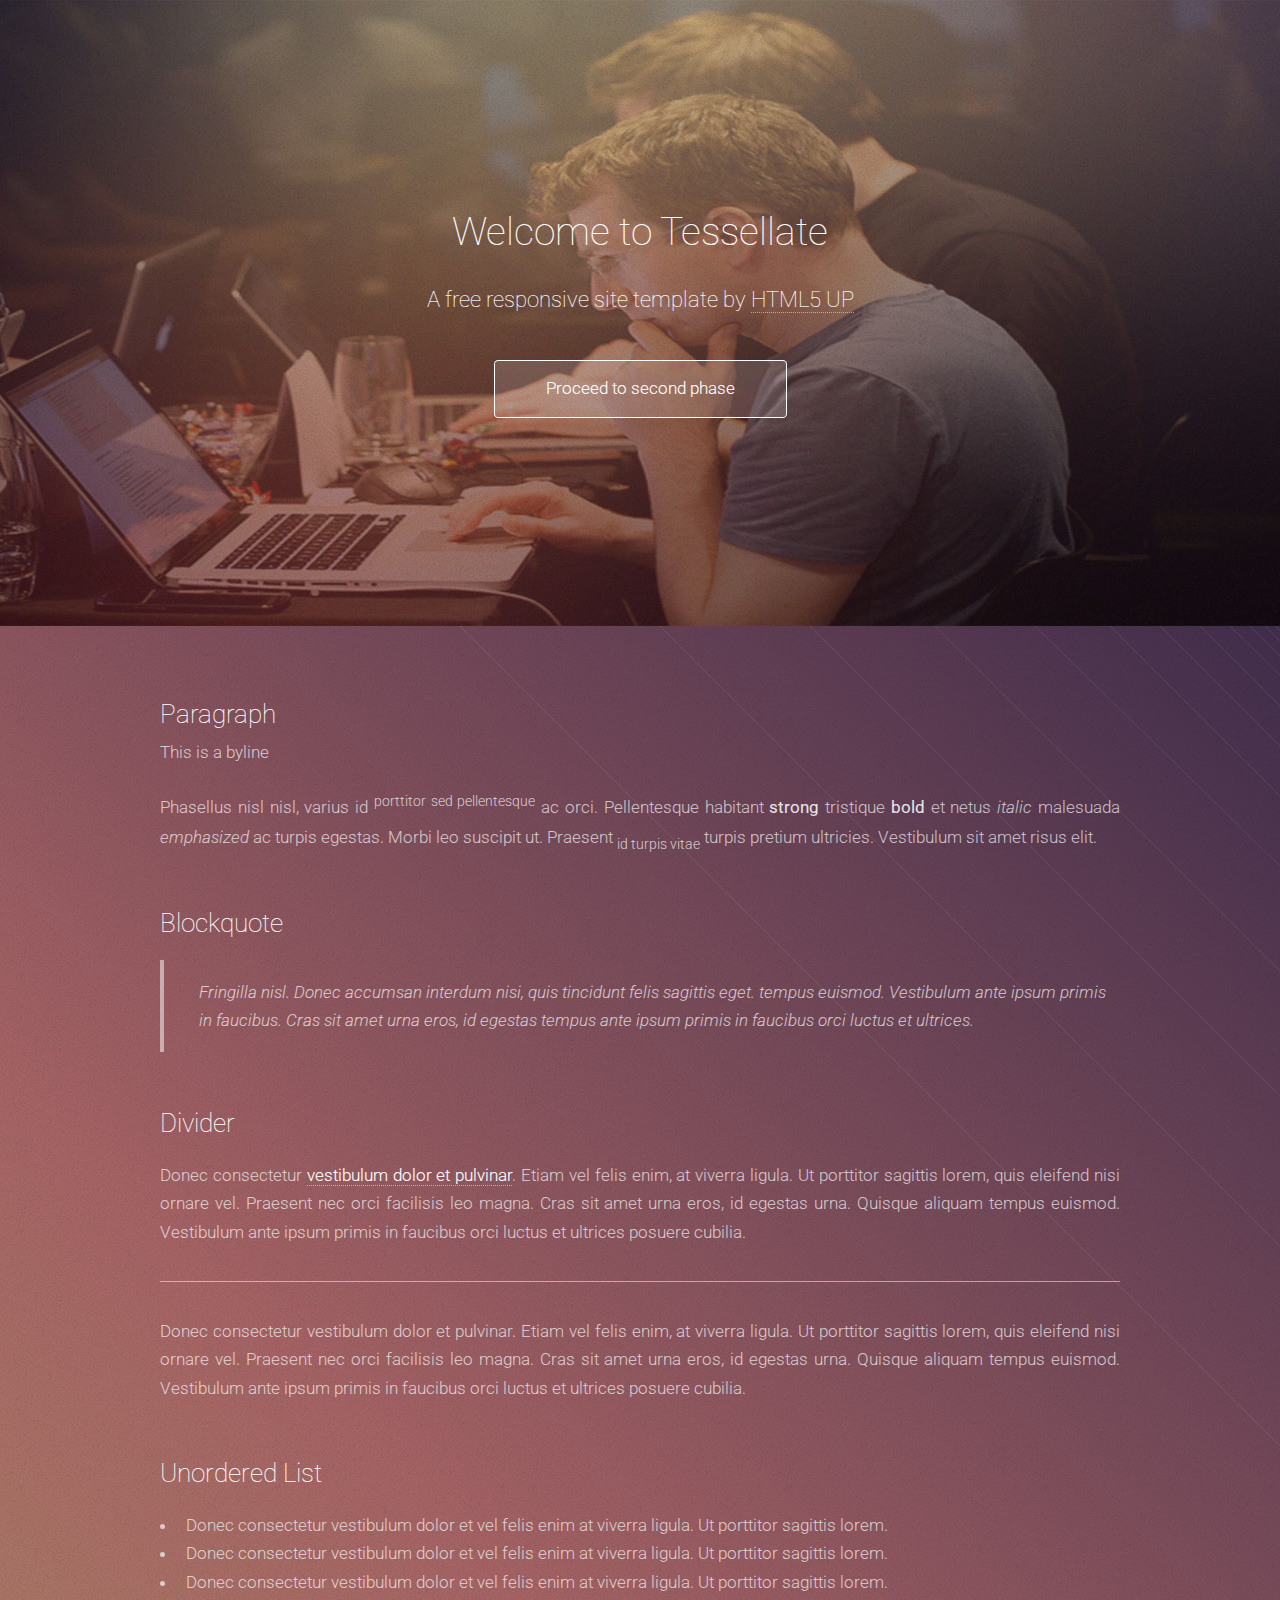
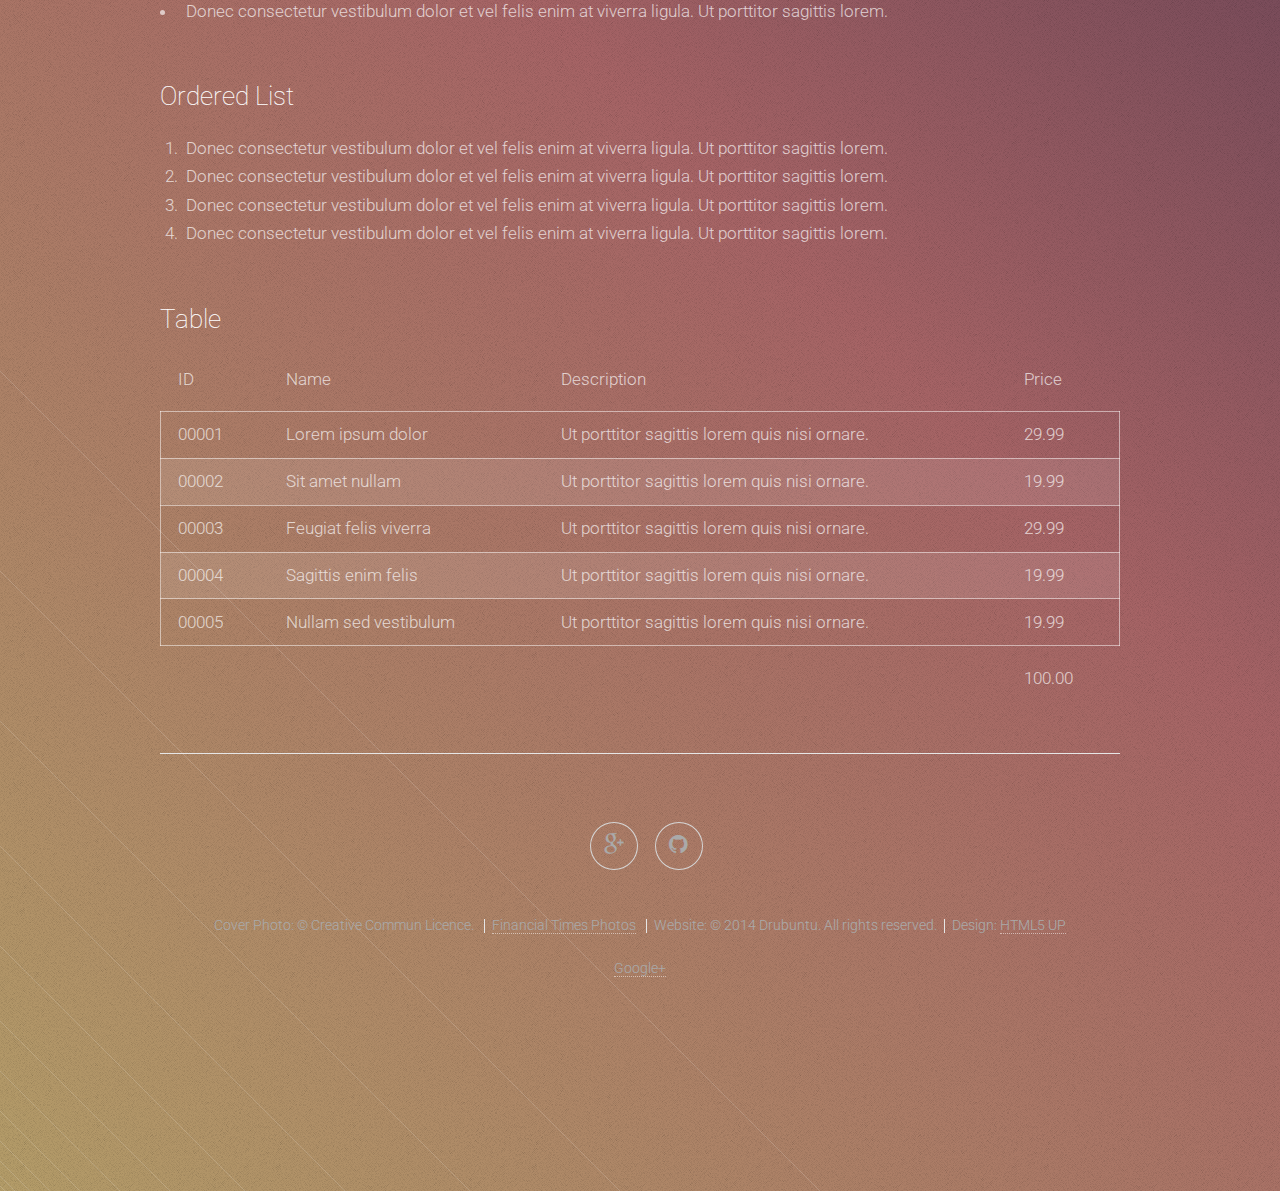
==== page.html @ 5137b8e5 "Merge remote-tracking branch 'origin/gh-pages' into gh-pages" ====
<!DOCTYPE HTML>
<!--
	Tessellate by HTML5 UP
	html5up.net | @n33co
	Free for personal and commercial use under the CCA 3.0 license (html5up.net/license)
-->
<html>
	<head>
		<title>Tessellate by HTML5 UP</title>
		<meta http-equiv="content-type" content="text/html; charset=utf-8" />
		<meta name="description" content="" />
		<meta name="keywords" content="" />
		<!--[if lte IE 8]><script src="css/ie/html5shiv.js"></script><![endif]-->
		<script src="js/jquery.min.js"></script>
		<script src="js/jquery.scrolly.min.js"></script>
		<script src="js/skel.min.js"></script>
		<script src="js/init.js"></script>
		<noscript>
			<link rel="stylesheet" href="css/skel.css" />
			<link rel="stylesheet" href="css/style.css" />
			<link rel="stylesheet" href="css/style-wide.css" />
		</noscript>
		<!--[if lte IE 8]><link rel="stylesheet" href="css/ie/v8.css" /><![endif]-->
		<!--[if lte IE 9]><link rel="stylesheet" href="css/ie/v9.css" /><![endif]-->
	</head>
	<body>

		<!-- Header -->
			<section id="header" class="dark">
				<header>
					<h1>Welcome to Tessellate</h1>
					<p>A free responsive site template by <a href="http://html5up.net">HTML5 UP</a></p>
				</header>
				<footer>
					<a href="#first" class="button scrolly">Proceed to second phase</a>
				</footer>
			</section>
			
		<!-- First -->
			
			<section class="main">
				
				<div class="content style1 dark">
					<div class="container">
						<section>
							<header>
								<h3>Paragraph</h3>
								<p>This is a byline</p>
							</header>
							<p>Phasellus nisl nisl, varius id <sup>porttitor sed pellentesque</sup> ac orci. Pellentesque 
							habitant <strong>strong</strong> tristique <b>bold</b> et netus <i>italic</i> malesuada <em>emphasized</em> ac turpis egestas. Morbi 
							leo suscipit ut. Praesent <sub>id turpis vitae</sub> turpis pretium ultricies. Vestibulum sit 
							amet risus elit.</p>
						</section>
						<section>
							<header>
								<h3>Blockquote</h3>
							</header>
							<blockquote>Fringilla nisl. Donec accumsan interdum nisi, quis tincidunt felis sagittis eget.
							tempus euismod. Vestibulum ante ipsum primis in faucibus. Cras sit amet urna eros, id egestas
							tempus ante ipsum primis in faucibus orci luctus et ultrices.</blockquote>
						</section>
						<section>
							<header>
								<h3>Divider</h3>
							</header>
							<p>Donec consectetur <a href="#">vestibulum dolor et pulvinar</a>. Etiam vel felis enim, at viverra 
							ligula. Ut porttitor sagittis lorem, quis eleifend nisi ornare vel. Praesent nec orci 
							facilisis leo magna. Cras sit amet urna eros, id egestas urna. Quisque aliquam 
							tempus euismod. Vestibulum ante ipsum primis in faucibus orci luctus et ultrices 
							posuere cubilia.</p>
							<hr />
							<p>Donec consectetur vestibulum dolor et pulvinar. Etiam vel felis enim, at viverra 
							ligula. Ut porttitor sagittis lorem, quis eleifend nisi ornare vel. Praesent nec orci 
							facilisis leo magna. Cras sit amet urna eros, id egestas urna. Quisque aliquam 
							tempus euismod. Vestibulum ante ipsum primis in faucibus orci luctus et ultrices 
							posuere cubilia.</p>
						</section>
						<section>
							<header>
								<h3>Unordered List</h3>
							</header>
							<ul class="default">
								<li>Donec consectetur vestibulum dolor et vel felis enim at viverra ligula. Ut porttitor sagittis lorem.</li>
								<li>Donec consectetur vestibulum dolor et vel felis enim at viverra ligula. Ut porttitor sagittis lorem.</li>
								<li>Donec consectetur vestibulum dolor et vel felis enim at viverra ligula. Ut porttitor sagittis lorem.</li>
								<li>Donec consectetur vestibulum dolor et vel felis enim at viverra ligula. Ut porttitor sagittis lorem.</li>
							</ul>
						</section>
						<section>
							<header>
								<h3>Ordered List</h3>
							</header>
							<ol class="default">
								<li>Donec consectetur vestibulum dolor et vel felis enim at viverra ligula. Ut porttitor sagittis lorem.</li>
								<li>Donec consectetur vestibulum dolor et vel felis enim at viverra ligula. Ut porttitor sagittis lorem.</li>
								<li>Donec consectetur vestibulum dolor et vel felis enim at viverra ligula. Ut porttitor sagittis lorem.</li>
								<li>Donec consectetur vestibulum dolor et vel felis enim at viverra ligula. Ut porttitor sagittis lorem.</li>
							</ol>
						</section>
						<section>
							<header>
								<h3>Table</h3>
							</header>
							<div class="table-wrapper">
								<table class="default">
									<thead>
										<tr>
											<th>ID</th>
											<th>Name</th>
											<th>Description</th>
											<th>Price</th>
										</tr>
									</thead>
									<tbody>
										<tr>
											<td>00001</td>
											<td>Lorem ipsum dolor</td>
											<td>Ut porttitor sagittis lorem quis nisi ornare.</td>
											<td>29.99</td>
										</tr>
										<tr>
											<td>00002</td>
											<td>Sit amet nullam</td>
											<td>Ut porttitor sagittis lorem quis nisi ornare.</td>
											<td>19.99</td>
										</tr>
										<tr>
											<td>00003</td>
											<td>Feugiat felis viverra</td>
											<td>Ut porttitor sagittis lorem quis nisi ornare.</td>
											<td>29.99</td>
										</tr>
										<tr>
											<td>00004</td>
											<td>Sagittis enim felis</td>
											<td>Ut porttitor sagittis lorem quis nisi ornare.</td>
											<td>19.99</td>
										</tr>
										<tr>
											<td>00005</td>
											<td>Nullam sed vestibulum</td>
											<td>Ut porttitor sagittis lorem quis nisi ornare.</td>
											<td>19.99</td>
										</tr>
									</tbody>
									<tfoot>
										<tr>
											<td colspan="3"></td>
											<td>100.00</td>
										</tr>
									</tfoot>
								</table>
							</div>
						</section>
						<section>
							<header>
								
			
		<!-- Footer -->
			<section id="footer">
				<ul class="icons">
					<li><a href="https://plus.google.com/+DrubuntuInfo" rel="publisher" class="icon fa-google-plus"><span class="label">Google Plus</span></a></li>
					<li><a href="https://github.com/drubuntu" class="icon fa-github"><span class="label">GitHub</span></a></li>
				</ul>
				<div class="copyright">
					<ul class="menu">
						<li>Cover Photo: &copy;  Creative Commun Licence.</li>  <li><a href="https://www.flickr.com/photos/financialtimes/">Financial Times Photos</a></li>
                        <li>Website: &copy; 2014 Drubuntu. All rights reserved.</li><li>Design: <a href="http://html5up.net">HTML5 UP</a></li>
		</ul>
<a href="https://plus.google.com/+DrubuntuInfo" rel="publisher">Google+</a>
				
                    </div>
			</section>

	</body>
</html>
---- css/skel.css ----
/* Resets (http://meyerweb.com/eric/tools/css/reset/ | v2.0 | 20110126 | License: none (public domain)) */

	html,body,div,span,applet,object,iframe,h1,h2,h3,h4,h5,h6,p,blockquote,pre,a,abbr,acronym,address,big,cite,code,del,dfn,em,img,ins,kbd,q,s,samp,small,strike,strong,sub,sup,tt,var,b,u,i,center,dl,dt,dd,ol,ul,li,fieldset,form,label,legend,table,caption,tbody,tfoot,thead,tr,th,td,article,aside,canvas,details,embed,figure,figcaption,footer,header,hgroup,menu,nav,output,ruby,section,summary,time,mark,audio,video{margin:0;padding:0;border:0;font-size:100%;font:inherit;vertical-align:baseline;}article,aside,details,figcaption,figure,footer,header,hgroup,menu,nav,section{display:block;}body{line-height:1;}ol,ul{list-style:none;}blockquote,q{quotes:none;}blockquote:before,blockquote:after,q:before,q:after{content:'';content:none;}table{border-collapse:collapse;border-spacing:0;}body{-webkit-text-size-adjust:none}

/* Box Model */

	*, *:before, *:after {
		-moz-box-sizing: border-box;
		-webkit-box-sizing: border-box;
		box-sizing: border-box;
	}

/* Container */

	.container {
		margin-left: auto;
		margin-right: auto;

		/* width: (containers) */
		width: 1200px;
	}

	/* Modifiers */

		/* 125% */
			.container.\31 25\25 {
				width: 100%;

				/* max-width: (containers * 1.25) */
				max-width: 1500px;

				/* min-width: (containers) */
				min-width: 1200px;
			}

		/* 75% */
			.container.\37 5\25 {

				/* width: (containers * 0.75) */
				width: 900px;

			}

		/* 50% */
			.container.\35 0\25 {

				/* width: (containers * 0.50) */
				width: 600px;

			}

		/* 25% */
			.container.\32 5\25 {

				/* width: (containers * 0.25) */
				width: 300px;

			}

/* Grid */

	.row {
		border-bottom: solid 1px transparent;
	}

	.row > * {
		float: left;
	}

	.row:after, .row:before {
		content: '';
		display: block;
		clear: both;
		height: 0;
	}

	.row.uniform > * > :first-child {
		margin-top: 0;
	}

	.row.uniform > * > :last-child {
		margin-bottom: 0;
	}

	/* Gutters */

		/* Normal */

			.row > * {
				/* padding: (gutters.horizontal) 0 0 (gutters.vertical) */
				padding: 40px 0 0 40px;
			}

			.row {
				/* margin: -(gutters.horizontal) 0 -1px -(gutters.vertical) */
				margin: -40px 0 -1px -40px;
			}

			.row.uniform > * {
				/* padding: (gutters.vertical) 0 0 (gutters.vertical) */
				padding: 40px 0 0 40px;
			}

			.row.uniform {
				/* margin: -(gutters.vertical) 0 -1px -(gutters.vertical) */
				margin: -40px 0 -1px -40px;
			}

		/* 200% */

			.row.\32 00\25 > * {
				/* padding: (gutters.horizontal) 0 0 (gutters.vertical) */
				padding: 80px 0 0 80px;
			}

			.row.\32 00\25 {
				/* margin: -(gutters.horizontal) 0 -1px -(gutters.vertical) */
				margin: -80px 0 -1px -80px;
			}

			.row.uniform.\32 00\25 > * {
				/* padding: (gutters.vertical) 0 0 (gutters.vertical) */
				padding: 80px 0 0 80px;
			}

			.row.uniform.\32 00\25 {
				/* margin: -(gutters.vertical) 0 -1px -(gutters.vertical) */
				margin: -80px 0 -1px -80px;
			}

		/* 150% */

			.row.\31 50\25 > * {
				/* padding: (gutters.horizontal) 0 0 (gutters.vertical) */
				padding: 60px 0 0 60px;
			}

			.row.\31 50\25 {
				/* margin: -(gutters.horizontal) 0 -1px -(gutters.vertical) */
				margin: -60px 0 -1px -60px;
			}

			.row.uniform.\31 50\25 > * {
				/* padding: (gutters.vertical) 0 0 (gutters.vertical) */
				padding: 60px 0 0 60px;
			}

			.row.uniform.\31 50\25 {
				/* margin: -(gutters.vertical) 0 -1px -(gutters.vertical) */
				margin: -60px 0 -1px -60px;
			}

		/* 50% */

			.row.\35 0\25 > * {
				/* padding: (gutters.horizontal) 0 0 (gutters.vertical) */
				padding: 20px 0 0 20px;
			}

			.row.\35 0\25 {
				/* margin: -(gutters.horizontal) 0 -1px -(gutters.vertical) */
				margin: -20px 0 -1px -20px;
			}

			.row.uniform.\35 0\25 > * {
				/* padding: (gutters.vertical) 0 0 (gutters.vertical) */
				padding: 20px 0 0 20px;
			}

			.row.uniform.\35 0\25 {
				/* margin: -(gutters.vertical) 0 -1px -(gutters.vertical) */
				margin: -20px 0 -1px -20px;
			}

		/* 25% */

			.row.\32 5\25 > * {
				/* padding: (gutters.horizontal) 0 0 (gutters.vertical) */
				padding: 10px 0 0 10px;
			}

			.row.\32 5\25 {
				/* margin: -(gutters.horizontal) 0 -1px -(gutters.vertical) */
				margin: -10px 0 -1px -10px;
			}

			.row.uniform.\32 5\25 > * {
				/* padding: (gutters.vertical) 0 0 (gutters.vertical) */
				padding: 10px 0 0 10px;
			}

			.row.uniform.\32 5\25 {
				/* margin: -(gutters.vertical) 0 -1px -(gutters.vertical) */
				margin: -10px 0 -1px -10px;
			}

		/* 0% */

			.row.\30 \25 > * {
				padding: 0;
			}

			.row.\30 \25 {
				margin: 0 0 -1px 0;
			}

	/* Cells */

		.\31 2u, .\31 2u\24 { width: 100%; clear: none; margin-left: 0; }
		.\31 1u, .\31 1u\24 { width: 91.6666666667%; clear: none; margin-left: 0; }
		.\31 0u, .\31 0u\24 { width: 83.3333333333%; clear: none; margin-left: 0; }
		.\39 u, .\39 u\24 { width: 75%; clear: none; margin-left: 0; }
		.\38 u, .\38 u\24 { width: 66.6666666667%; clear: none; margin-left: 0; }
		.\37 u, .\37 u\24 { width: 58.3333333333%; clear: none; margin-left: 0; }
		.\36 u, .\36 u\24 { width: 50%; clear: none; margin-left: 0; }
		.\35 u, .\35 u\24 { width: 41.6666666667%; clear: none; margin-left: 0; }
		.\34 u, .\34 u\24 { width: 33.3333333333%; clear: none; margin-left: 0; }
		.\33 u, .\33 u\24 { width: 25%; clear: none; margin-left: 0; }
		.\32 u, .\32 u\24 { width: 16.6666666667%; clear: none; margin-left: 0; }
		.\31 u, .\31 u\24 { width: 8.3333333333%; clear: none; margin-left: 0; }

		.\31 2u\24 + *,
		.\31 1u\24 + *,
		.\31 0u\24 + *,
		.\39 u\24 + *,
		.\38 u\24 + *,
		.\37 u\24 + *,
		.\36 u\24 + *,
		.\35 u\24 + *,
		.\34 u\24 + *,
		.\33 u\24 + *,
		.\32 u\24 + *,
		.\31 u\24 + * {
			clear: left;
		}

		.\-11u { margin-left: 91.6666666667% }
		.\-10u { margin-left: 83.3333333333% }
		.\-9u { margin-left: 75% }
		.\-8u { margin-left: 66.6666666667% }
		.\-7u { margin-left: 58.3333333333% }
		.\-6u { margin-left: 50% }
		.\-5u { margin-left: 41.6666666667% }
		.\-4u { margin-left: 33.3333333333% }
		.\-3u { margin-left: 25% }
		.\-2u { margin-left: 16.6666666667% }
		.\-1u { margin-left: 8.3333333333% }
---- css/style.css ----
@charset 'UTF-8';
@import url("font-awesome.min.css");
@import url("http://fonts.googleapis.com/css?family=Roboto:100,100italic,300,300italic,400,400italic");

/*
	Tessellate by HTML5 UP
	html5up.net | @n33co
	Free for personal and commercial use under the CCA 3.0 license (html5up.net/license)
*/

/*********************************************************************************/
/* Basic                                                                         */
/*********************************************************************************/

	body
	{
		background: #F8F8F8;
	}

		body.is-loading *
		{
			-moz-transition: none !important;
			-webkit-transition: none !important;
			-o-transition: none !important;
			-ms-transition: none !important;
			transition: none !important;
			-moz-animation: none !important;
			-webkit-animation: none !important;
			-o-animation: none !important;
			-ms-animation: none !important;
			animation: none !important;
		}

	body,input,textarea,select
	{
		font-family: 'Roboto', sans-serif;
		font-weight: 300;
		font-size: 17pt;
		line-height: 1.75em;
		color: #888;
		-webkit-text-stroke: 0.1px;
	}

	h1,h2,h3,h4,h5,h6
	{
		color: #666;
		margin: 0 0 1em 0;
		font-weight: 100;
		line-height: 1.5em;
	}
	
		h1 a, h2 a, h3 a, h4 a, h5 a, h6 a
		{
			color: inherit;
			text-decoration: none;
		}

		.dark h1,
		.dark h2,
		.dark h3,
		.dark h4,
		.dark h5,
		.dark h6
		{
			color: #fff;
		}
		
	strong, b
	{
		font-weight: 400;
		color: inherit;
	}
	
		.dark strong, .dark b
		{
			color: #fff;
			color: rgba(255,255,255,0.85);
		}
	
	em, i
	{
		font-style: italic;
	}

	a
	{
		color: inherit;
		text-decoration: none;
		border-bottom: dotted 1px rgba(0,0,0,0.25);
		-moz-transition: border-bottom-color 0.25s ease-in-out;
		-webkit-transition: border-bottom-color 0.25s ease-in-out;
		-o-transition: border-bottom-color 0.25s ease-in-out;
		-ms-transition: border-bottom-color 0.25s ease-in-out;
		transition: border-bottom-color 0.25s ease-in-out;
	}
	
		a:hover
		{
			border-bottom-color: rgba(0,0,0,0);
		}

		.dark a
		{
			color: #fff;
			border-bottom-color: rgba(255,255,255,0.5);
		}

			.dark a:hover
			{
				border-bottom-color: rgba(255,255,255,0);
			}

	sub
	{
		position: relative;
		top: 0.5em;
		font-size: 0.8em;
	}
	
	sup
	{
		position: relative;
		top: -0.5em;
		font-size: 0.8em;
	}
	
	hr
	{
		border: 0;
		border-top: solid 1px #e6e6e6;
		margin: 2em 0 2em 0;
	}

		.dark hr
		{
			border-top-color: rgba(255,255,255,0.5);
		}
	
	blockquote
	{
		border-left: solid 0.25em #e6e6e6;
		padding: 1em 0 1em 2em;
		font-style: italic;
	}

		.dark blockquote
		{
			border-left-color: rgba(255,255,255,0.5);
		}
	
	p, ul, ol, dl, table
	{
		margin-bottom: 1em;
	}
	
	p
	{
		text-align: justify;
	}

	header
	{
		margin-bottom: 1em;
	}
	
		header h1,
		header h2,
		header h3,
		header h4,
		header h5,
		header h6
		{
			margin: 0;
		}
	
		header p
		{
			display: block;
			margin: 0;
			padding: 0.25em 0 0.5em 0;
		}
		
	footer
	{
		padding-top: 1.5em;
	}

	br.clear
	{
		clear: both;
	}
	
	.featured
	{
		text-align: center;
	}
	
		.featured p
		{
			text-align: center;
		}

	/* Sections/Article */
	
		section,
		article
		{
			margin-bottom: 3em;
		}
		
			section > :last-child,
			article > :last-child
			{
				margin-bottom: 0;
			}

			section:last-child,
			article:last-child
			{
				margin-bottom: 0;
			}

			.row > section,
			.row > article
			{
				margin-bottom: 0;
			}

	/* Image */

		.image
		{
			position: relative;
			display: inline-block;
			border: 0;
		}

			.image:after
			{
				content: '';
				position: absolute;
				left: 0;
				top: 0;
				width: 100%;
				height: 100%;
				background: url('images/overlay.png');
			}
		
			.image img
			{
				display: block;
				width: 100%;
				border-radius: 0.5em;
			}

			.image.featured
			{
				display: block;
				width: 100%;
				margin: 0 0 2em 0;
			}
			
			.image.fit
			{
				display: block;
				width: 100%;
			}
			
			.image.left
			{
				float: left;
				margin: 0 2em 2em 0;
			}
			
			.image.centered
			{
				display: block;
				margin: 0 0 2em 0;
			}

				.image.centered img
				{
					margin: 0 auto;
					width: auto;
				}

	/* List */

		ul.default
		{
			list-style: disc;
			padding-left: 1em;
		}
		
			ul.default li
			{
				padding-left: 0.5em;
			}		

		ul.icons
		{
			cursor: default;
		}	
		
			ul.icons li
			{
				display: inline-block;
				padding-left: 0.75em;
			}
			
				ul.icons a
				{
					display: inline-block;
					width: 2.75em;
					height: 2.75em;
					line-height: 2.8em;
					text-align: center;
					border: 0;
					box-shadow: inset 0 0 0 1px #e6e6e6;
					border-radius: 100%;
					color: #aaa;
					-moz-transition: background-color 0.25s ease-in-out;
					-webkit-transition: background-color 0.25s ease-in-out;
					-o-transition: background-color 0.25s ease-in-out;
					-ms-transition: background-color 0.25s ease-in-out;
					transition: background-color 0.25s ease-in-out;
				}

					ul.icons a:hover
					{
						background: rgba(0,0,0,0.025);
					}

		ul.menu
		{
			cursor: default;
		}
		
			ul.menu li
			{
				display: inline-block;
				line-height: 1em;
				border-left: solid 1px #e6e6e6;
				padding: 0 0 0 0.5em;
				margin: 0 0 0 0.5em;
			}
			
			ul.menu li:first-child
			{
				border-left: 0;
				padding-left: 0;
				margin-left: 0;
			}

		ul.actions
		{
			cursor: default;
		}
		
			ul.actions li
			{
				display: inline-block;
				margin: 0 0 0 0.5em;
			}
			
			ul.actions li:first-child
			{
				margin-left: 0;
			}

		ol.default
		{
			list-style: decimal;
			padding-left: 1.25em;
		}

			ol.default li
			{
				padding-left: 0.25em;
			}

	/* Form */

		form
		{
		}
		
			form .actions
			{
				margin-bottom: 0;
			}
			
			form label
			{
				display: block;
			}
		
			form input[type="text"],
			form input[type="email"],
			form input[type="password"],
			form select,
			form .select,
			form textarea
			{
				display: block;
				box-shadow: inset 0 0 0 1px #e6e6e6;
				background: #f8f8f8;
				width: 100%;
				padding: 0.85em 1em 0.85em 1em;
				border-radius: 0.25em;
				border: 0;
				-moz-transition: all 0.25s ease-in-out;
				-webkit-transition: all 0.25s ease-in-out;
				-o-transition: all 0.25s ease-in-out;
				-ms-transition: all 0.25s ease-in-out;
				transition: all 0.25s ease-in-out;
				-moz-appearance: none;
				-webkit-appearance: none;
				-o-appearance: none;
				-ms-appearance: none;
				appearance: none;
			}

				form input[type="text"]:focus,
				form input[type="email"]:focus,
				form input[type="password"]:focus,
				form select:focus,
				form .select.focus,
				form textarea:focus
				{
					outline: 0;
					box-shadow: inset 0 0 0 1px #afd9e0;
					background: #fcfcfc;
				}

			form input[type="text"],
			form input[type="email"],
			form input[type="password"],
			form select
			{
				line-height: 1.25em;
			}

			form textarea
			{
				min-height: 13em;
			}
			
			form select
			{
				position: relative;
			}
			
				form select option:not(:checked)
				{
					color: #000;
				}

			form .select
			{
				position: relative;
				padding: 0;
				overflow-x: hidden;
				outline: 0;
			}
			
				form .select select
				{
					width: calc(100% + 2em);
					background: none !important;
					box-shadow: none !important;
					border: 0 !important;
					cursor: pointer;
				}
				
				form .select select::-moz-focus-inner
				{
					border: 0;
					outline: 0;
				}
				
				form .select:before
				{
					content: '';
					position: absolute;
					top: 15%;
					right: 1em;
					width: 1.25em;
					height: 75%;
					background: url('images/arrow.svg') center center no-repeat;
					background-size: contain;
					z-index: 0;
				}

					form .select select::-ms-expand
					{
						display: none;
					}

					.dark form .select:before
					{
						background: url('images/dark-arrow.svg') center center no-repeat;
						background-size: contain;
					}
			
			form ::-moz-focus-inner
			{
				border: 0;
			}

			form .formerize-placeholder { color: #555 !important; }
			form ::-webkit-input-placeholder { color: #aaa !important; }
			form :-moz-placeholder { color: #555 !important; }
			form ::-moz-placeholder { color: #555 !important; }
			form :-ms-input-placeholder { color: #555 !important; }

		.dark form
		{
		}

			.dark form input[type="text"],
			.dark form input[type="email"],
			.dark form input[type="password"],
			.dark form select,
			.dark form .select,
			.dark form textarea
			{
				background: none;
				box-shadow: inset 0 0 0 1px rgba(255,255,255,0.5);
				color: #fff;
			}

				.dark form input[type="text"]:focus,
				.dark form input[type="email"]:focus,
				.dark form input[type="password"]:focus,
				.dark form select:focus,
				.dark form .select.focus,
				.dark form textarea:focus
				{
					background: rgba(255,255,255,0.1);
					box-shadow: inset 0 0 0 1px #fff;
				}
			
			.dark form .formerize-placeholder { color: #aaa !important; color: rgba(255,255,255,0.85) !important; }
			.dark form ::-webkit-input-placeholder { color: rgba(255,255,255,0.85) !important; }
			.dark form :-moz-placeholder { color: rgba(255,255,255,0.85) !important; }
			.dark form ::-moz-placeholder { color: rgba(255,255,255,0.85) !important; }
			.dark form :-ms-input-placeholder { color: rgba(255,255,255,0.85) !important; }
			
	/* Table */
	
		table
		{
			width: 100%;
		}
		
			table.default
			{
				width: 100%;
				border-collapse: collapse;
			}

				table.default tbody
				{
				}

				table.default tbody tr
				{
					border: solid 1px #e6e6e6;
				}
			
				table.default tbody tr:nth-child(2n+2)
				{
					background: #f8f8f8;
				}
				
				table.default td
				{
					padding: 0.5em 1em 0.5em 1em;
				}
				
				table.default th
				{
					text-align: left;
					padding: 0.5em 1em 1em 1em;
				}
			
				table.default thead
				{
				}

				table.default tfoot
				{
				}
				
					table.default tfoot td
					{
						padding-top: 1em;
					}
				
				table.default tbody
				{
				}

			.dark table.default
			{
			}

				.dark table.default tbody
				{
				}
			
					.dark table.default tbody tr
					{
						border-color: rgba(255,255,255,0.5);
					}
				
					.dark table.default tbody tr:nth-child(2n+2)
					{
						background: rgba(255,255,255,0.1);
					}
	
	/* Button */
		
		input[type="button"],
		input[type="submit"],
		input[type="reset"],
		.button
		{
			-webkit-appearance: none;
			position: relative;
			display: inline-block;
			background: #3d3d3d;
			padding: 0.85em 3em 0.85em 3em;
			border-radius: 0.25em;
			cursor: pointer;
			border: 0;
			color: #fff;
			text-align: center;
			text-decoration: none;
			-moz-transition: all 0.25s ease-in-out;
			-webkit-transition: all 0.25s ease-in-out;
			-o-transition: all 0.25s ease-in-out;
			-ms-transition: all 0.25s ease-in-out;
			transition: all 0.25s ease-in-out;
		}

			input[type="button"]:hover,
			input[type="submit"]:hover,
			input[type="reset"]:hover,
			.button:hover
			{
				background: #4f4f4f;
			}
			
		input[type="button"].alt,
		input[type="submit"].alt,
		input[type="reset"].alt,
		.button.alt
		{
			color: inherit;
			box-shadow: inset 0 0 0 1px #e6e6e6;
			background: none;
		}
		
			input[type="button"].alt:hover,
			input[type="submit"].alt:hover,
			input[type="reset"].alt:hover,
			.button.alt:hover
			{
				background: rgba(0,0,0,0.025);
			}

			.dark input[type="button"],
			.dark input[type="submit"],
			.dark input[type="reset"],
			.dark .button
			{
				background: rgba(255,255,255,0.15);
				box-shadow: inset 0 0 0 1px #fff;
				color: #fff;
			}
			
				.dark input[type="button"]:hover,
				.dark input[type="submit"]:hover,
				.dark input[type="reset"]:hover,
				.dark .button:hover
				{
					background: rgba(255,255,255,0.25);
				}

			.dark input[type="button"].alt,
			.dark input[type="submit"].alt,
			.dark input[type="reset"].alt,
			.dark .button.alt
			{
				background: none;
				box-shadow: inset 0 0 0 1px rgba(255,255,255,0.5);
			}

				.dark input[type="button"].alt:hover,
				.dark input[type="submit"].alt:hover,
				.dark input[type="reset"].alt:hover,
				.dark .button.alt:hover
				{
					background: rgba(255,255,255,0.15);
					box-shadow: inset 0 0 0 1px #fff;
				}

	/* Feature Icon */

		.feature-icon
		{
			display: inline-block;
			position: relative;
			padding-bottom: 5em;
			margin-bottom: 2.75em;
			cursor: default;
		}
		
			.feature-icon .icon
			{
				display: inline-block;
				width: 2em;
				height: 2em;
				font-size: 4.5em;
				border-radius: 100%;
				box-shadow: inset 0 0 0 1px #666;
				color: #666;
				line-height: 2.1em;
			}
		
			.feature-icon:before
			{
				content: '';
				background: #666;
				position: absolute;
				bottom: 0;
				left: 50%;
				margin-left: -0.325em;
				width: 0.65em;
				height: 0.65em;
				display: block;
				border-radius: 100%;
			}

			.feature-icon:after
			{
				content: '';
				position: absolute;
				left: 50%;
				bottom: 0.65em;
				width: 1px;
				height: 4.35em;
				background: #666;
				margin-left: -0.5px;
			}

			.dark .feature-icon
			{
			}

				.dark .feature-icon .icon
				{
					background: rgba(255,255,255,0.15);
					box-shadow: inset 0 0 0 1px rgba(255,255,255,0.5);
					color: #fff;
				}
			
				.dark .feature-icon:before
				{
					background: rgba(255,255,255,0.5);
				}

				.dark .feature-icon:after
				{
					background: rgba(255,255,255,0.5);
				}

	/* Dark */

		.dark
		{
			color: #aaa;
			color: rgba(255,255,255,0.65);
		}
			
/*********************************************************************************/
/* Icons                                                                         */
/*********************************************************************************/

	.icon {
		text-decoration: none;
	}

		.icon:before {
			display: inline-block;
			font-family: FontAwesome;
			font-size: 1.25em;
			text-decoration: none;
			font-style: normal;
			font-weight: normal;
			line-height: 1;
			-webkit-font-smoothing:antialiased;
			-moz-osx-font-smoothing:grayscale;
		}
		
		.icon > .label {
			display: none;
		}

/*********************************************************************************/
/* Header                                                                        */
/*********************************************************************************/

	#header
	{
		position: relative;
		margin: 0;
		background-image:			url('images/overlay.png'),			url('../images/header.jpg');
		background-size:			auto,								cover;
		background-position:		top left,							center center;
		background-repeat:			repeat,								no-repeat;
		padding: 14em 0 14em 0;
		text-align: center;
		color: #fff;
	}
	
		#header header
		{
		}
		
			#header header h1
			{
				font-size: 2.25em;
				line-height: 1.25em;
				margin-bottom: 0;
			}
			
			#header header p
			{
				margin-top: 1.25em;
				font-weight: 100;
				padding: 0;
				font-size: 1.25em;
				line-height: 1.5em;
				text-align: center;
			}
			
		#header footer
		{
			padding-top: 1.5em;
		}
	
/*********************************************************************************/
/* Main Sections                                                                 */
/*********************************************************************************/

	.main
	{
		position: relative;
		margin: 0;
	}
	
		.main > header
		{
			background: #fff;
			text-align: center;
			padding: 5em 0 5em 0;
			margin: 0;
		}
		
			.main > header h2
			{
				font-size: 2.25em;
				font-weight: 100;
				margin-bottom: 0;
			}
		
			.main > header p
			{
				margin: 2em 0 0 0;
				padding: 0;
				text-align: center;
			}

		.main > .content
		{
			padding: 6em 0 6em 0;
		}

			.main > .content > .container
			{
			}

			.main > .content h3
			{
				font-size: 1.5em;
			}

			.main > .content.dark
			{
				background: #433;
			}
			
			.main > .content.style1
			{
				background:	url('images/bgtr.svg') top right no-repeat,
							url('images/bgbl.svg') bottom left no-repeat,
							url('images/bgbl.svg') bottom left no-repeat,
							url('images/overlay.png'),
							linear-gradient(45deg, #b39c68, #a56365, #412e4c);
			}

			.main > .content.style2
			{
				background:	url('images/bgtr.svg') top right no-repeat,
							url('images/bgbl.svg') bottom left no-repeat,
							url('images/overlay.png'),
							linear-gradient(45deg, #384955, #655361, #85505f);
			}

			.main > .content.style3
			{
				background:	url('images/bgtr.svg') top right no-repeat,
							url('images/bgbl.svg') bottom left no-repeat,
							url('images/overlay.png'),
							linear-gradient(45deg, #5f796b, #3a4e59, #2f394e);
			}

			.main > .content.style4
			{
				padding-top: 0;
				background: #fff;
			}

/*********************************************************************************/
/* Footer                                                                        */
/*********************************************************************************/
	
	#footer
	{
		position: relative;
		margin: 0;
		text-align: center;
		padding: 4em 0 8em 0;
		box-shadow: inset 0 1px 0 0 #e6e6e6;
	}
	
		#footer .copyright
		{
			margin-top: 3em;
			font-size: 0.8em;
			color: #aaa;
		}
		
			#footer .copyright a
			{
				color: inherit;
			}
			
		#footer ul.icons
		{
		}	
		
			#footer ul.icons li
			{
			}
			
				#footer ul.icons a
				{
					box-shadow: inset 0 0 0 1px #d6d6d6;
				}
---- css/style-wide.css ----
/*
	Tessellate by HTML5 UP
	html5up.net | @n33co
	Free for personal and commercial use under the CCA 3.0 license (html5up.net/license)
*/

/*********************************************************************************/
/* Basic                                                                         */
/*********************************************************************************/

	body,input,textarea,select
	{
		font-size: 15pt;
		line-height: 1.75em;
	}
---- css/ie/v8.css ----
/*
	Tessellate by HTML5 UP
	html5up.net | @n33co
	Free for personal and commercial use under the CCA 3.0 license (html5up.net/license)
*/

/*********************************************************************************/
/* Basic                                                                         */
/*********************************************************************************/

	.image,
	.image img,
	.button	
	{
		position: relative;
		-ms-behavior: url('css/ie/PIE.htc');
	}

	/* Section/Article */

		section,
		article
		{
		}
		
			section > .last-child,
			article > .last-child
			{
				margin-bottom: 0;
			}

			section.last-child,
			article.last-child
			{
				margin-bottom: 0;
			}

	/* List */

		ul.icons
		{
		}	
		
			ul.icons li
			{
			}
			
				ul.icons a
				{
					position: relative;
					-ms-behavior: url('css/ie/PIE.htc');
					border: solid 1px #ddd;
				}

	/* Form */

		form
		{
		}
		
			form input.text,
			form select,
			form .select,
			form textarea
			{
				position: relative;
				-ms-behavior: url('css/ie/PIE.htc');
				border: solid 1px #ddd;
				line-height: 1.25em;
			}

			form select
			{
				position: relative;
			}
			
				form select option
				{
					color: #000;
				}
				
			form .select
			{
			}

				form .select select
				{
					width: 100%;
				}

				form .select:before
				{
					display: none;
				}
				
	/* Button */
		
		.button.alt
		{
			border: solid 1px #ddd;
		}

	/* Feature Icon */

		.feature-icon
		{
			padding-bottom: 0;
		}
		
			.feature-icon:before,
			.feature-icon:after
			{
				display: none;
			}

			.feature-icon .icon
			{
				position: relative;
				-ms-behavior: url('css/ie/PIE.htc');
				background: #fff;
			}

				.feature-icon .icon:before
				{
					font-size: 6em;
					color: #3d3d3d;
				}
	
/*********************************************************************************/
/* Header                                                                        */
/*********************************************************************************/

	#header
	{
		background-image:			url('../../images/header.jpg');
		background-size:			cover;
		background-position:		auto;
		background-repeat:			no-repeat;
		-ms-behavior: url('css/ie/backgroundsize.min.htc');
	}

/*********************************************************************************/
/* Main Sections                                                                 */
/*********************************************************************************/

	.main
	{
	}

		.main > .content
		{
		}

		.main > .content.style1
		{
			filter: progid:DXImageTransform.Microsoft.gradient(GradientType=0, startColorstr=#412e4c, endColorstr=#a56365);
		}

		.main > .content.style2
		{
			filter: progid:DXImageTransform.Microsoft.gradient(GradientType=0, startColorstr=#85505f, endColorstr=#384955);
		}

		.main > .content.style3
		{
			filter: progid:DXImageTransform.Microsoft.gradient(GradientType=0, startColorstr=#2f394e, endColorstr=#5f796b);
		}
---- css/ie/v9.css ----
/*
	Tessellate by HTML5 UP
	html5up.net | @n33co
	Free for personal and commercial use under the CCA 3.0 license (html5up.net/license)
*/

/*********************************************************************************/
/* Main Sections                                                                 */
/*********************************************************************************/

	.main
	{
	}

		.main > .content
		{
		}

		.main > .content.style1
		{
			background:	url('../images/bgtr.svg') top right no-repeat,
						url('../images/bgbl.svg') bottom left no-repeat,
						url('../images/bgbl.svg') bottom left no-repeat,
						url('../images/overlay.png'),
						url('images/content-style1.svg');
		}

		.main > .content.style2
		{
			background:	url('../images/bgtr.svg') top right no-repeat,
						url('../images/bgbl.svg') bottom left no-repeat,
						url('../images/bgbl.svg') bottom left no-repeat,
						url('../images/overlay.png'),
						url('images/content-style2.svg');
		}

		.main > .content.style3
		{
			background:	url('../images/bgtr.svg') top right no-repeat,
						url('../images/bgbl.svg') bottom left no-repeat,
						url('../images/bgbl.svg') bottom left no-repeat,
						url('../images/overlay.png'),
						url('images/content-style3.svg');
		}
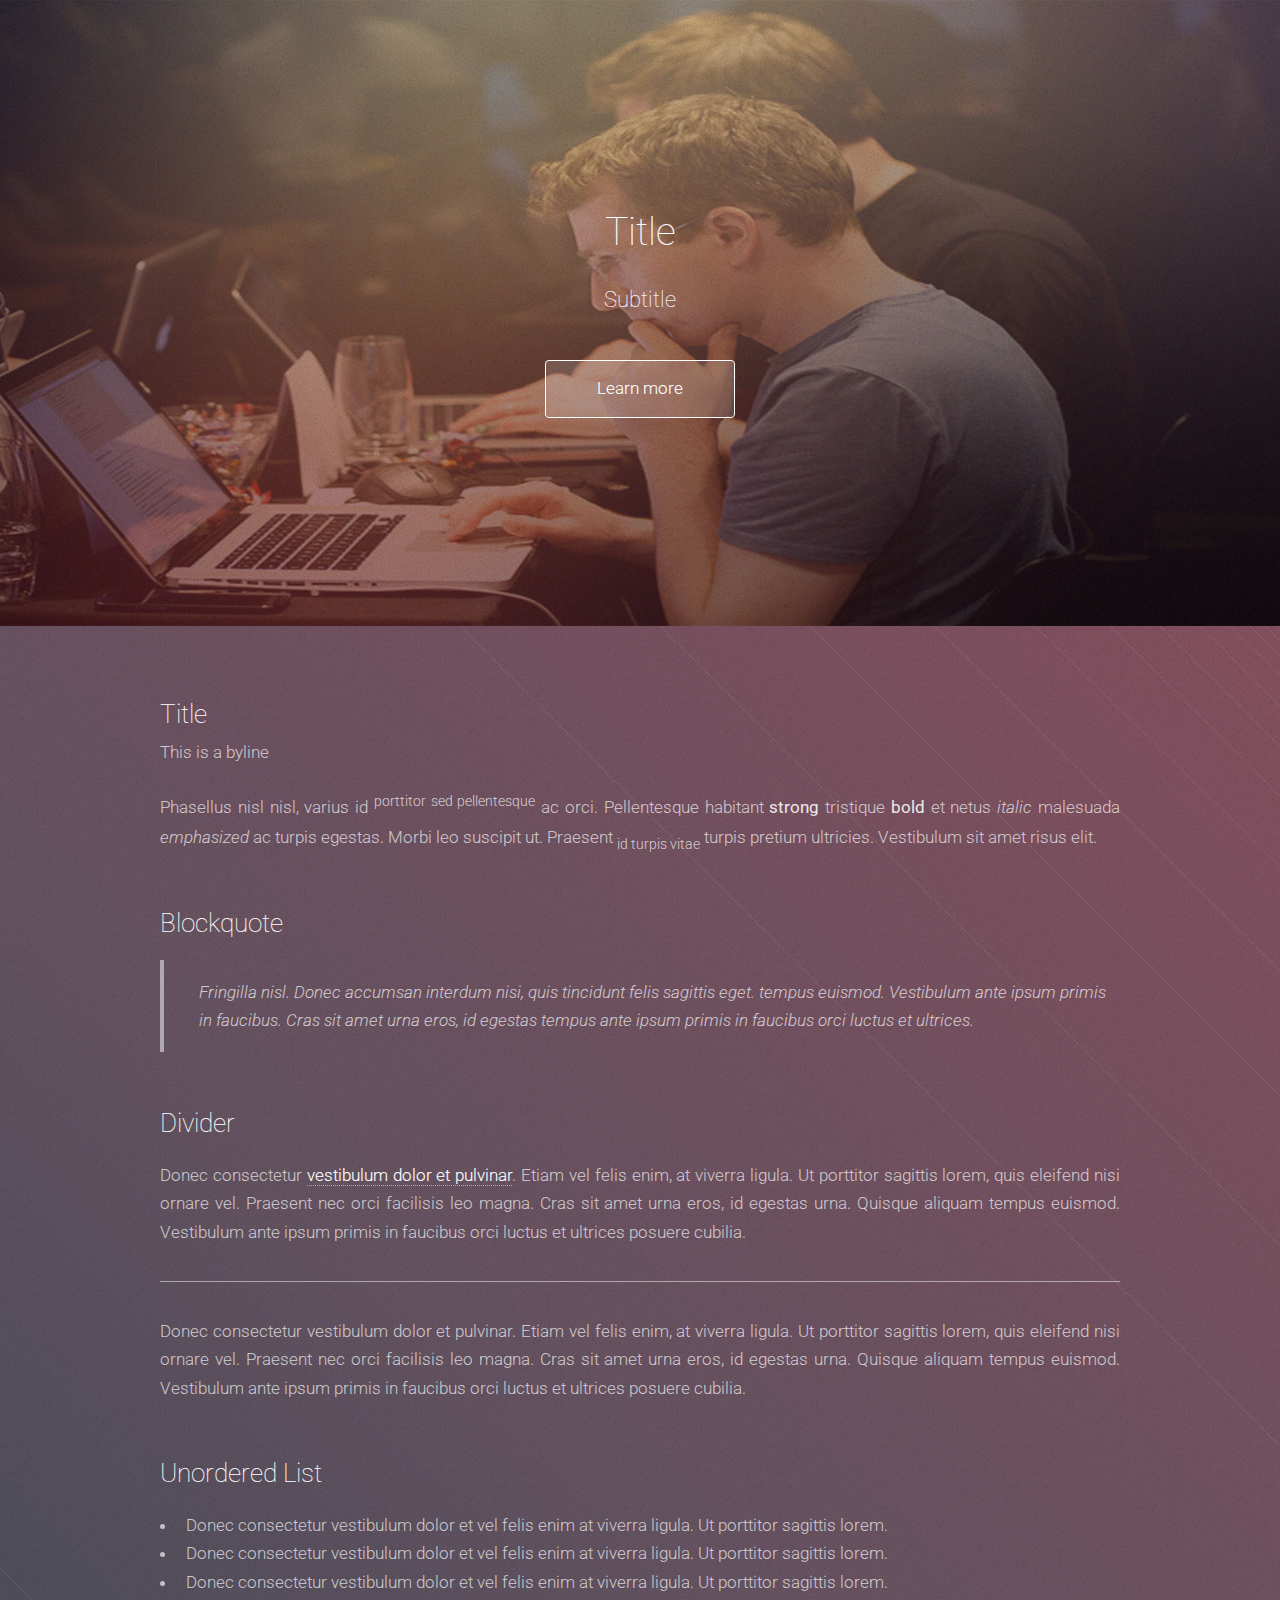
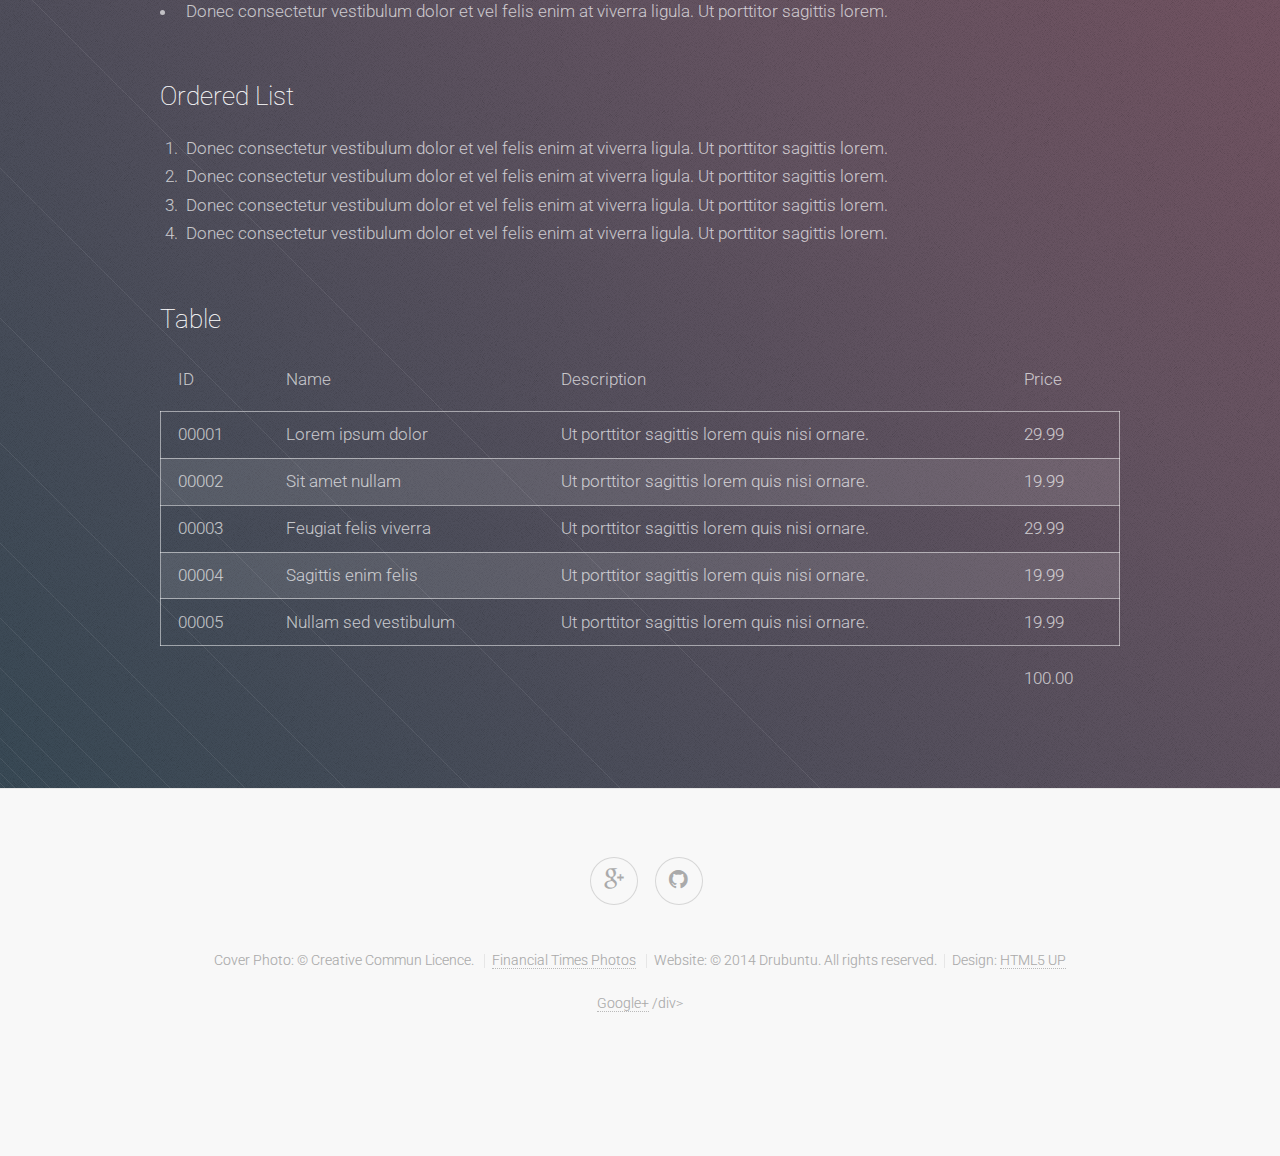
==== commit f473bcea: "typo corrected" ====
--- a/page.html
+++ b/page.html
@@ -6,7 +6,7 @@
 -->
 <html>
 	<head>
-		<title>Tessellate by HTML5 UP</title>
+		<title>Drubuntu a free Drupal development envireonment for Ubuntu and Windows</title>
 		<meta http-equiv="content-type" content="text/html; charset=utf-8" />
 		<meta name="description" content="" />
 		<meta name="keywords" content="" />
@@ -15,7 +15,12 @@
 		<script src="js/jquery.scrolly.min.js"></script>
 		<script src="js/skel.min.js"></script>
 		<script src="js/init.js"></script>
-		<noscript>
+		<link rel="stylesheet" type="text/css" href="js/shadowbox.css">
+<script type="text/javascript" src="js/shadowbox.js"></script>
+<script type="text/javascript">
+Shadowbox.init();
+</script>
+        <noscript>
 			<link rel="stylesheet" href="css/skel.css" />
 			<link rel="stylesheet" href="css/style.css" />
 			<link rel="stylesheet" href="css/style-wide.css" />
@@ -28,23 +33,25 @@
 		<!-- Header -->
 			<section id="header" class="dark">
 				<header>
-					<h1>Welcome to Tessellate</h1>
-					<p>A free responsive site template by <a href="http://html5up.net">HTML5 UP</a></p>
+					<h1>Title</h1>
+					<p>Subtitle</p>
 				</header>
 				<footer>
-					<a href="#first" class="button scrolly">Proceed to second phase</a>
+					<a href="#content" class="button scrolly">Learn more</a>
 				</footer>
 			</section>
 			
 		<!-- First -->
 			
-			<section class="main">
+		<!-- Basic Elements -->
+		
+			<section class="main" id="content">
 				
-				<div class="content style1 dark">
+				<div class="content style2 dark">
 					<div class="container">
 						<section>
 							<header>
-								<h3>Paragraph</h3>
+								<h3>Title</h3>
 								<p>This is a byline</p>
 							</header>
 							<p>Phasellus nisl nisl, varius id <sup>porttitor sed pellentesque</sup> ac orci. Pellentesque 
@@ -153,13 +160,17 @@
 								</table>
 							</div>
 						</section>
-						<section>
-							<header>
-								
+						</div>
+				</div>
+			</section>
+		
+		
+		<!-- Fourth -->
 			
 		<!-- Footer -->
-			<section id="footer">
-				<ul class="icons">
+			<section id="footer" style3>
+			
+            		<ul class="icons">
 					<li><a href="https://plus.google.com/+DrubuntuInfo" rel="publisher" class="icon fa-google-plus"><span class="label">Google Plus</span></a></li>
 					<li><a href="https://github.com/drubuntu" class="icon fa-github"><span class="label">GitHub</span></a></li>
 				</ul>
@@ -170,7 +181,7 @@
 		</ul>
 <a href="https://plus.google.com/+DrubuntuInfo" rel="publisher">Google+</a>
 				
-                    </div>
+                    /div>
 			</section>
 
 	</body>
--- a/js/shadowbox.css
+++ b/js/shadowbox.css
@@ -0,0 +1,30 @@
+#sb-title-inner,#sb-info-inner,#sb-loading-inner,div.sb-message{font-family:"HelveticaNeue-Light","Helvetica Neue",Helvetica,Arial,sans-serif;font-weight:200;color:#fff;}
+#sb-container{position:fixed;margin:0;padding:0;top:0;left:0;z-index:999;text-align:left;visibility:hidden;display:none;}
+#sb-overlay{position:relative;height:100%;width:100%;}
+#sb-wrapper{position:absolute;visibility:hidden;width:100px;}
+#sb-wrapper-inner{position:relative;border:1px solid #303030;overflow:hidden;height:100px;}
+#sb-body{position:relative;height:100%;}
+#sb-body-inner{position:absolute;height:100%;width:100%;}
+#sb-player.html{height:100%;overflow:auto;}
+#sb-body img{border:none;}
+#sb-loading{position:relative;height:100%;}
+#sb-loading-inner{position:absolute;font-size:14px;line-height:24px;height:24px;top:50%;margin-top:-12px;width:100%;text-align:center;}
+#sb-loading-inner span{background:url(loading.gif) no-repeat;padding-left:34px;display:inline-block;}
+#sb-body,#sb-loading{background-color:#060606;}
+#sb-title,#sb-info{position:relative;margin:0;padding:0;overflow:hidden;}
+#sb-title,#sb-title-inner{height:26px;line-height:26px;}
+#sb-title-inner{font-size:16px;}
+#sb-info,#sb-info-inner{height:20px;line-height:20px;}
+#sb-info-inner{font-size:12px;}
+#sb-nav{float:right;height:16px;padding:2px 0;width:45%;}
+#sb-nav a{display:block;float:right;height:16px;width:16px;margin-left:3px;cursor:pointer;background-repeat:no-repeat;}
+#sb-nav-close{background-image:url(close.png);}
+#sb-nav-next{background-image:url(next.png);}
+#sb-nav-previous{background-image:url(previous.png);}
+#sb-nav-play{background-image:url(play.png);}
+#sb-nav-pause{background-image:url(pause.png);}
+#sb-counter{float:left;width:45%;}
+#sb-counter a{padding:0 4px 0 0;text-decoration:none;cursor:pointer;color:#fff;}
+#sb-counter a.sb-counter-current{text-decoration:underline;}
+div.sb-message{font-size:12px;padding:10px;text-align:center;}
+div.sb-message a:link,div.sb-message a:visited{color:#fff;text-decoration:underline;}
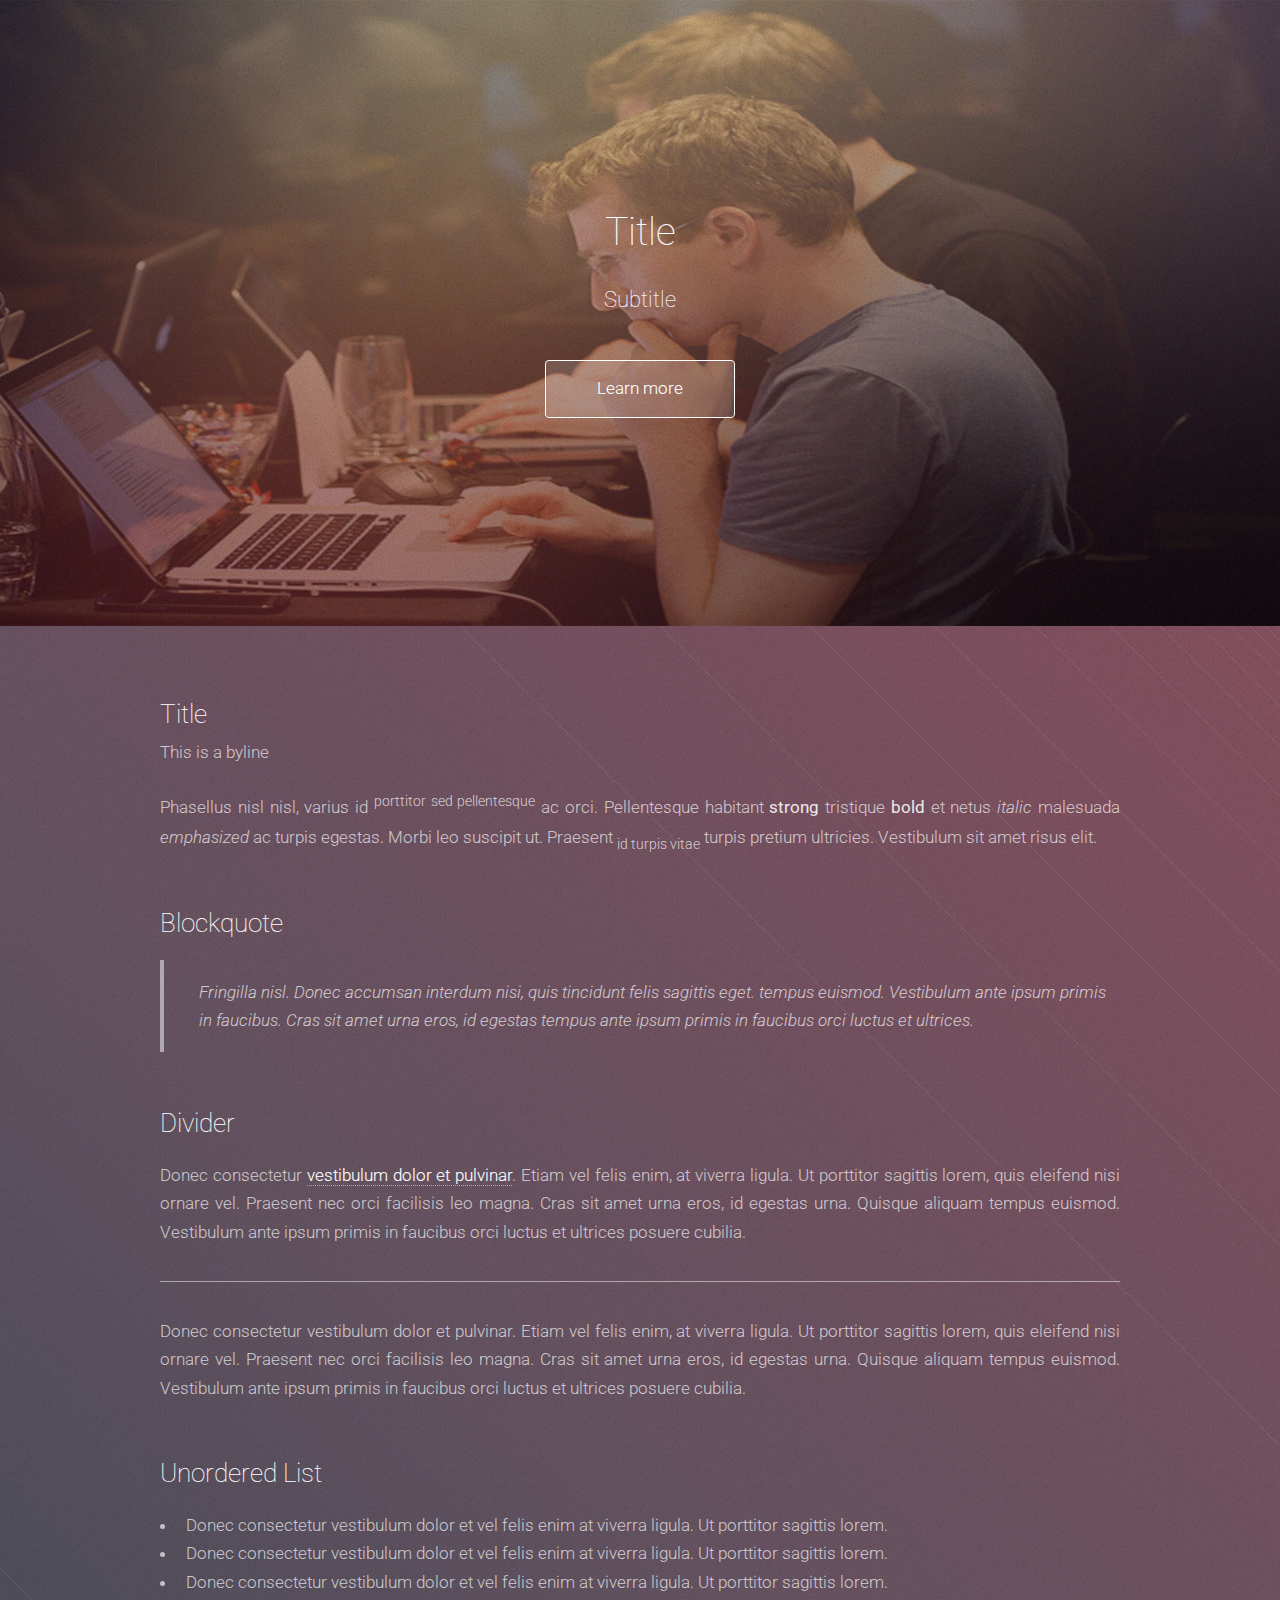
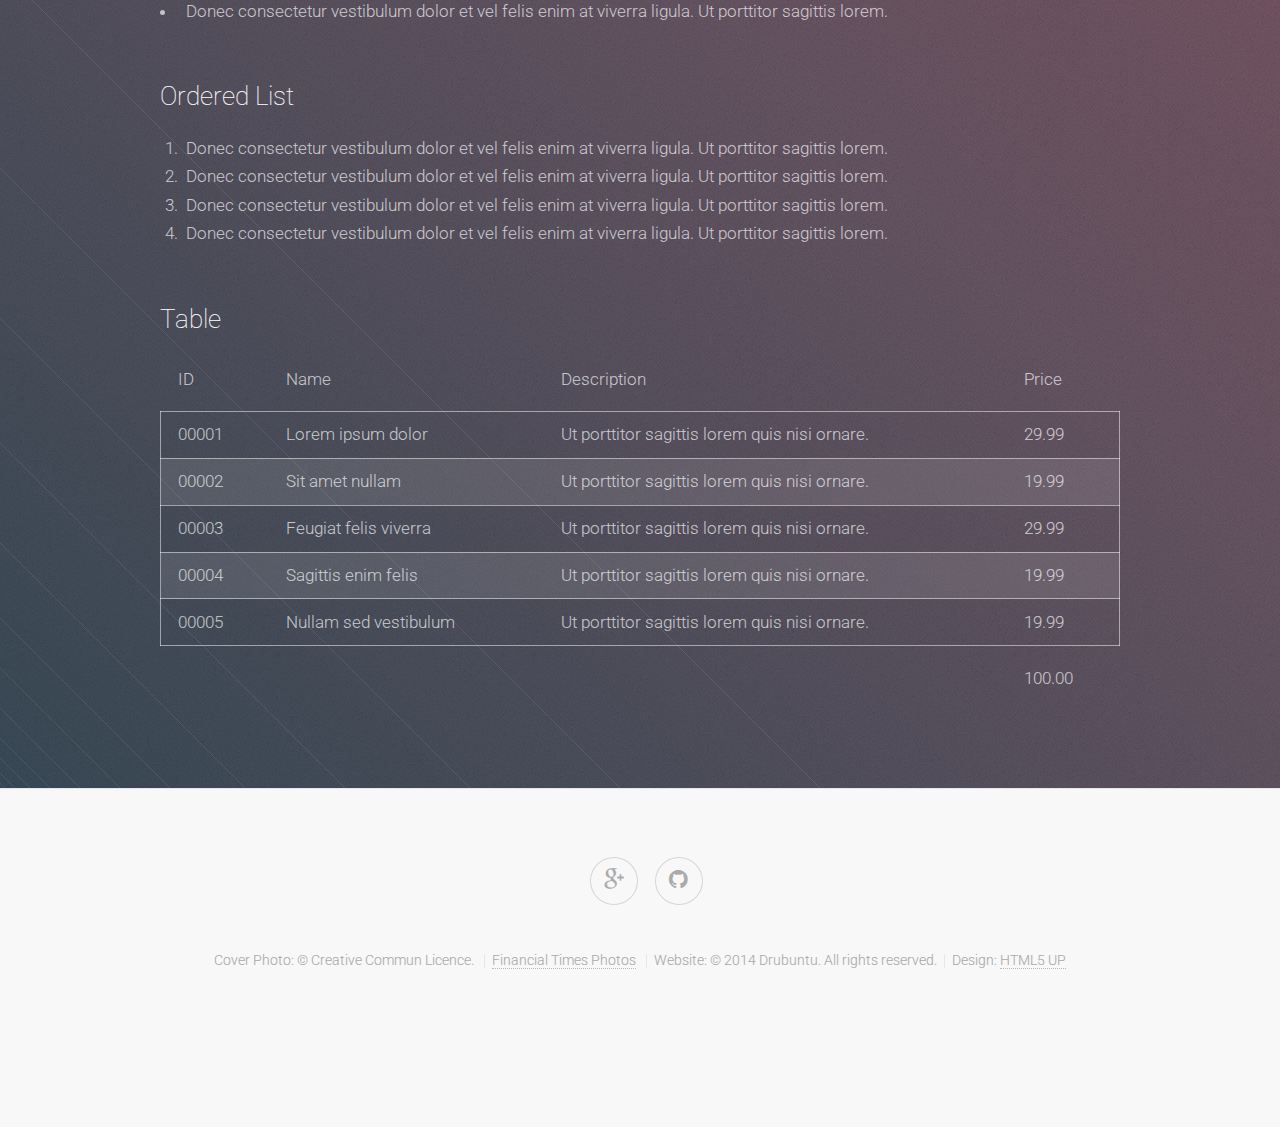
==== commit 12cb6782: "div tag closed" ====
--- a/page.html
+++ b/page.html
@@ -179,9 +179,8 @@
 						<li>Cover Photo: &copy;  Creative Commun Licence.</li>  <li><a href="https://www.flickr.com/photos/financialtimes/">Financial Times Photos</a></li>
                         <li>Website: &copy; 2014 Drubuntu. All rights reserved.</li><li>Design: <a href="http://html5up.net">HTML5 UP</a></li>
 		</ul>
-<a href="https://plus.google.com/+DrubuntuInfo" rel="publisher">Google+</a>
 				
-                    /div>
+                    </div>
 			</section>
 
 	</body>
